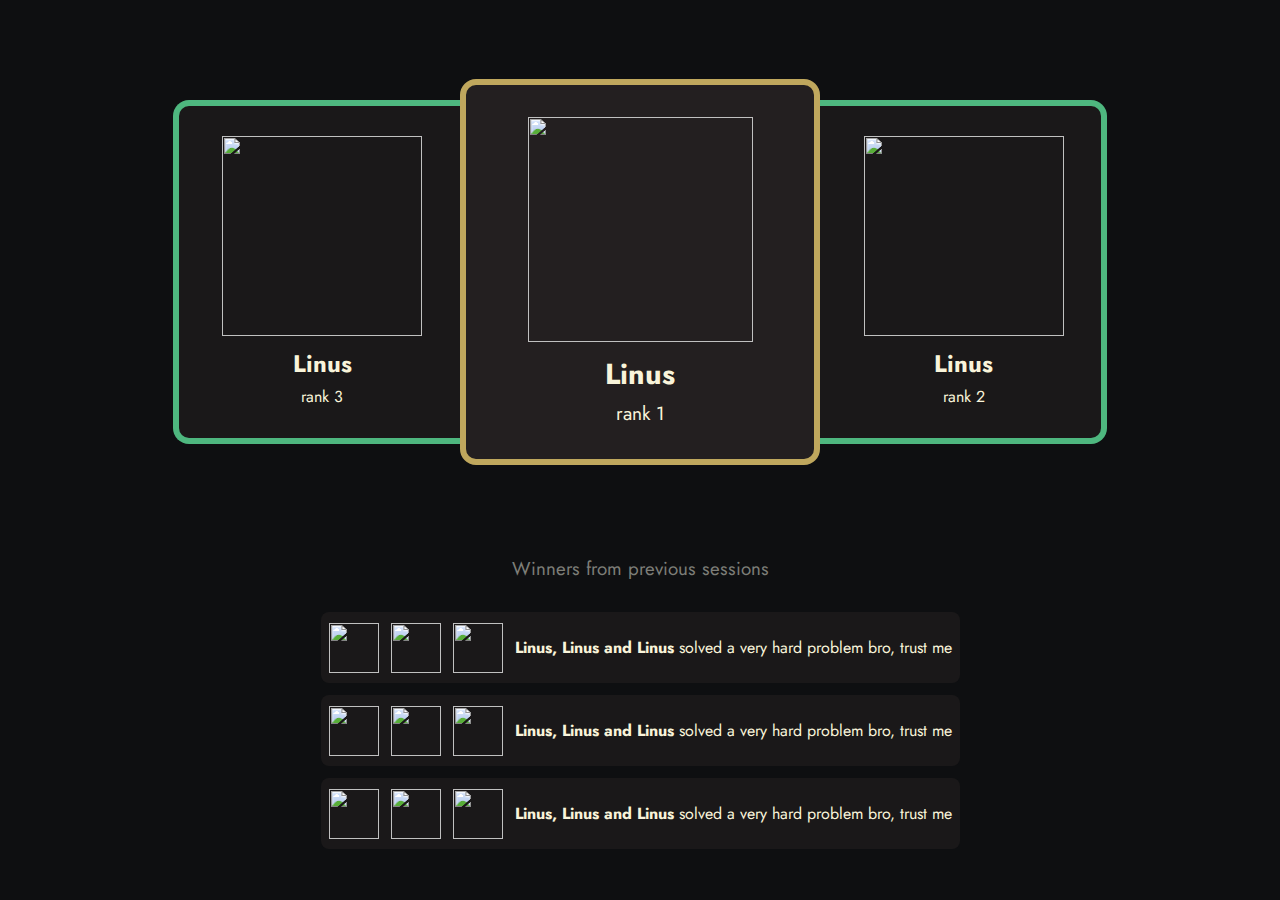
==== index.html @ 23b26b70 "Added previous winner cards" ====
<!DOCTYPE html>
<html lang="en">
<head>
    <meta charset="UTF-8">
    <meta name="viewport" content="width=device-width, initial-scale=1.0">
    <link rel="stylesheet" href="./hall-of-fame/styles.css">
    <!-- <link rel="stylesheet" href="./hall-of-fame/resp.css"> -->
    <title>Hall of Fame | NC Coding Club</title>
    <link rel="preconnect" href="https://fonts.googleapis.com">
    <link rel="preconnect" href="https://fonts.gstatic.com" crossorigin>
    <link href="https://fonts.googleapis.com/css2?family=Jost:ital,wght@0,100..900;1,100..900&display=swap" rel="stylesheet">
</head>
<body>
    <a href="./hall-of-fame/solution.html">
        <div class = "winners">
            <div class = "winner third">
                <img src="./hall-of-fame/sample-avatar.png" width="200" height="200">
                <h2>Linus</h2>
                <p>rank 3</p>
            </div>
        
            <div class = "winner first">
                <img src="./hall-of-fame/sample-avatar.png" width="225" height="225">
                <h2>Linus</h2>
                <p>rank 1</p>
            </div>
        
            <div class = "winner second">
                <img src="./hall-of-fame/sample-avatar.png" width="200" height="200">
                <h2>Linus</h2>
                <p>rank 2</p>
            </div>
        </div>
    </a>

    <h3>Winners from previous sessions</h3>

    <div class="prev-winners">
        <div class="prev-winner">
            <a href="./hall-of-fame/solution.html" target="_blank">
                <img src="./hall-of-fame/sample-avatar.png" width="50" height="50">
                <img src="./hall-of-fame/sample-avatar.png" width="50" height="50">
                <img src="./hall-of-fame/sample-avatar.png" width="50" height="50">
                <p><strong>Linus, Linus and Linus</strong> solved a very hard problem bro, trust me</p>
            </a>
        </div>
        <div class="prev-winner">
            <a href="./hall-of-fame/solution.html" target="_blank">
                <img src="./hall-of-fame/sample-avatar.png" width="50" height="50">
                <img src="./hall-of-fame/sample-avatar.png" width="50" height="50">
                <img src="./hall-of-fame/sample-avatar.png" width="50" height="50">
                <p><strong>Linus, Linus and Linus</strong> solved a very hard problem bro, trust me</p>
            </a>
        </div>
        <div class="prev-winner">
            <a href="./hall-of-fame/solution.html" target="_blank">
                <img src="./hall-of-fame/sample-avatar.png" width="50" height="50">
                <img src="./hall-of-fame/sample-avatar.png" width="50" height="50">
                <img src="./hall-of-fame/sample-avatar.png" width="50" height="50">
                <p><strong>Linus, Linus and Linus</strong> solved a very hard problem bro, trust me</p>
            </a>
        </div>
        <div></div>
        <div></div>
    </div>
</body>
</html>
---- hall-of-fame/styles.css ----
body {
    background-color: #0e0f11;
}

.winners {
    font-family: "Jost", Verdana, Tahoma, sans-serif;
    height: 400px;
    width: auto;
    color: #f9f4da;
    display: flex;
    justify-content: center;
    align-items: center;
    padding: 64px;
}

.winner {
    justify-content: center;
    text-align: center;
}

.first {
    width: 25%;
    border-radius: 16px;
    background-color: #231f20;
    padding: 32px;
    border: 6px solid #bfa75d;
    font-size: larger;
}

.winner h2,
.winner p {
    margin: 4px 0 0;
}

.third,
.second {
    background-color: #1a1819;
    width: 20%;
    padding: 30px;
    border: 6px solid #4eb77f;
}

.second {
    border-radius: 0 16px 16px 0;
    padding-right: 24px;
    border-left: none;
}

.third {
    border-radius: 16px 0 0 16px;
    padding-right: 24px;
    border-right: none;
}

a {
    text-decoration: none;
}

.prev-winner a {
    align-items: center;
    display: flex;
    color: #f9f4da;
    gap: 12px
}

h3 {
    text-align: center;
    color: #7d7e78;
    font-family: "Jost", Verdana, Tahoma, sans-serif;
    font-weight: 400;
}

.prev-winner {
    padding: 8px;
    background-color: #1a1819;
    border-radius: 8px;
    margin: 12px auto;
}

.prev-winners {
    display: table;
    margin: 4px auto;
    font-family: "Jost", Verdana, Tahoma, sans-serif;
}

img {max-width:100%;}
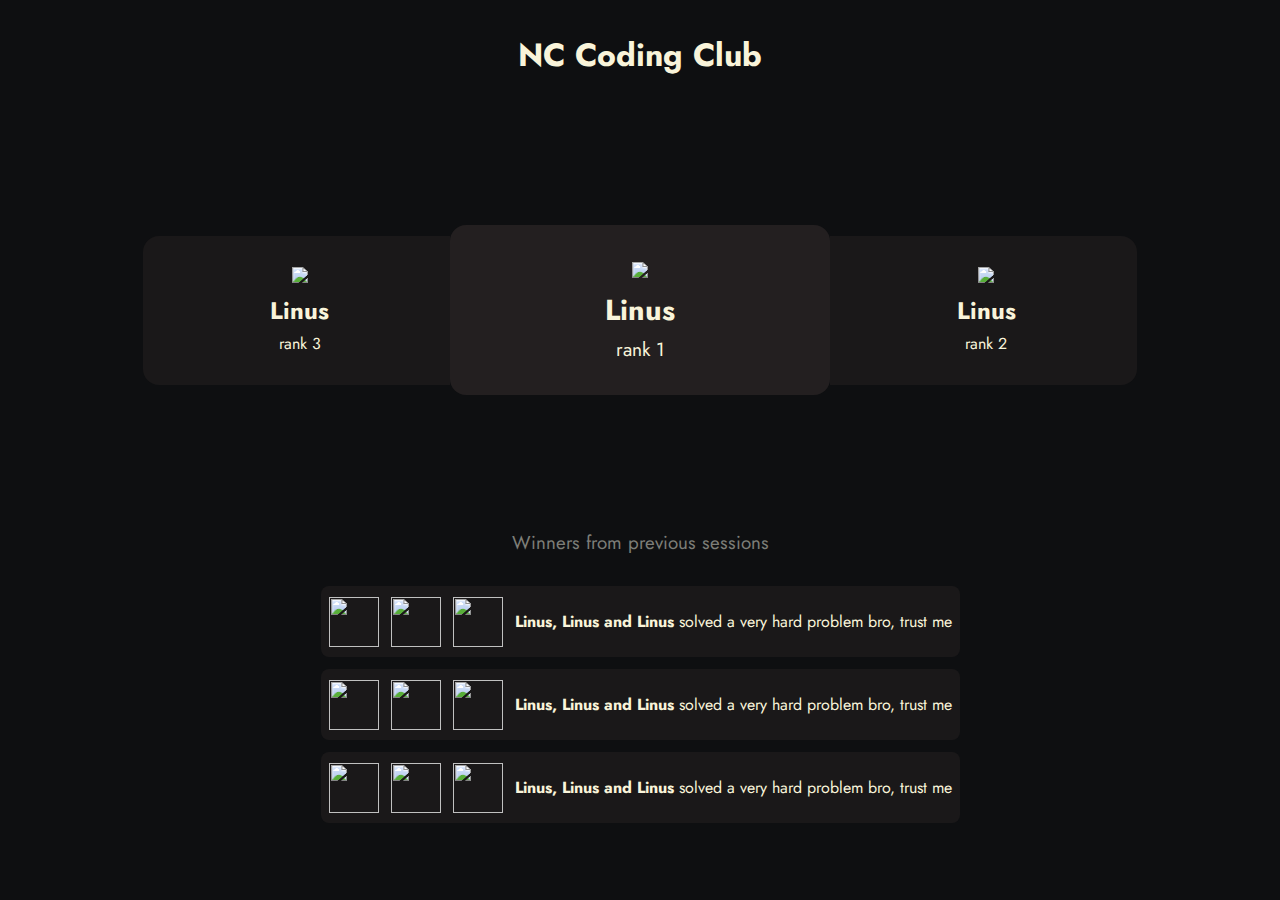
==== commit e68a6648: "Made layout phone friendly" ====
--- a/index.html
+++ b/index.html
@@ -11,22 +11,23 @@
     <link href="https://fonts.googleapis.com/css2?family=Jost:ital,wght@0,100..900;1,100..900&display=swap" rel="stylesheet">
 </head>
 <body>
+    <h1>NC Coding Club</h1>
     <a href="./hall-of-fame/solution.html">
         <div class = "winners">
             <div class = "winner third">
-                <img src="./hall-of-fame/sample-avatar.png" width="200" height="200">
+                <img src="./hall-of-fame/sample-avatar.png" width="auto" height="auto">
                 <h2>Linus</h2>
                 <p>rank 3</p>
             </div>
         
             <div class = "winner first">
-                <img src="./hall-of-fame/sample-avatar.png" width="225" height="225">
+                <img src="./hall-of-fame/sample-avatar.png" width="auto" height="auto">
                 <h2>Linus</h2>
                 <p>rank 1</p>
             </div>
         
             <div class = "winner second">
-                <img src="./hall-of-fame/sample-avatar.png" width="200" height="200">
+                <img src="./hall-of-fame/sample-avatar.png" width="auto" height="auto">
                 <h2>Linus</h2>
                 <p>rank 2</p>
             </div>
--- a/hall-of-fame/styles.css
+++ b/hall-of-fame/styles.css
@@ -1,5 +1,14 @@
 body {
     background-color: #0e0f11;
+}
+
+h1 {
+    font-family: "Jost", Verdana, Tahoma, sans-serif;
+    color: #f9f4da;
+    text-align: center;
+    font-weight: bolder;
+    font-size: xx-large;
+    margin-top: 32px;
 }
 
 .winners {
@@ -10,7 +19,7 @@
     display: flex;
     justify-content: center;
     align-items: center;
-    padding: 64px;
+    margin: 32px auto 18px;
 }
 
 .winner {
@@ -23,7 +32,7 @@
     border-radius: 16px;
     background-color: #231f20;
     padding: 32px;
-    border: 6px solid #bfa75d;
+    /* border: 6px solid #bfa75d; */
     font-size: larger;
 }
 
@@ -37,7 +46,7 @@
     background-color: #1a1819;
     width: 20%;
     padding: 30px;
-    border: 6px solid #4eb77f;
+    /* border: 6px solid #4eb77f; */
 }
 
 .second {
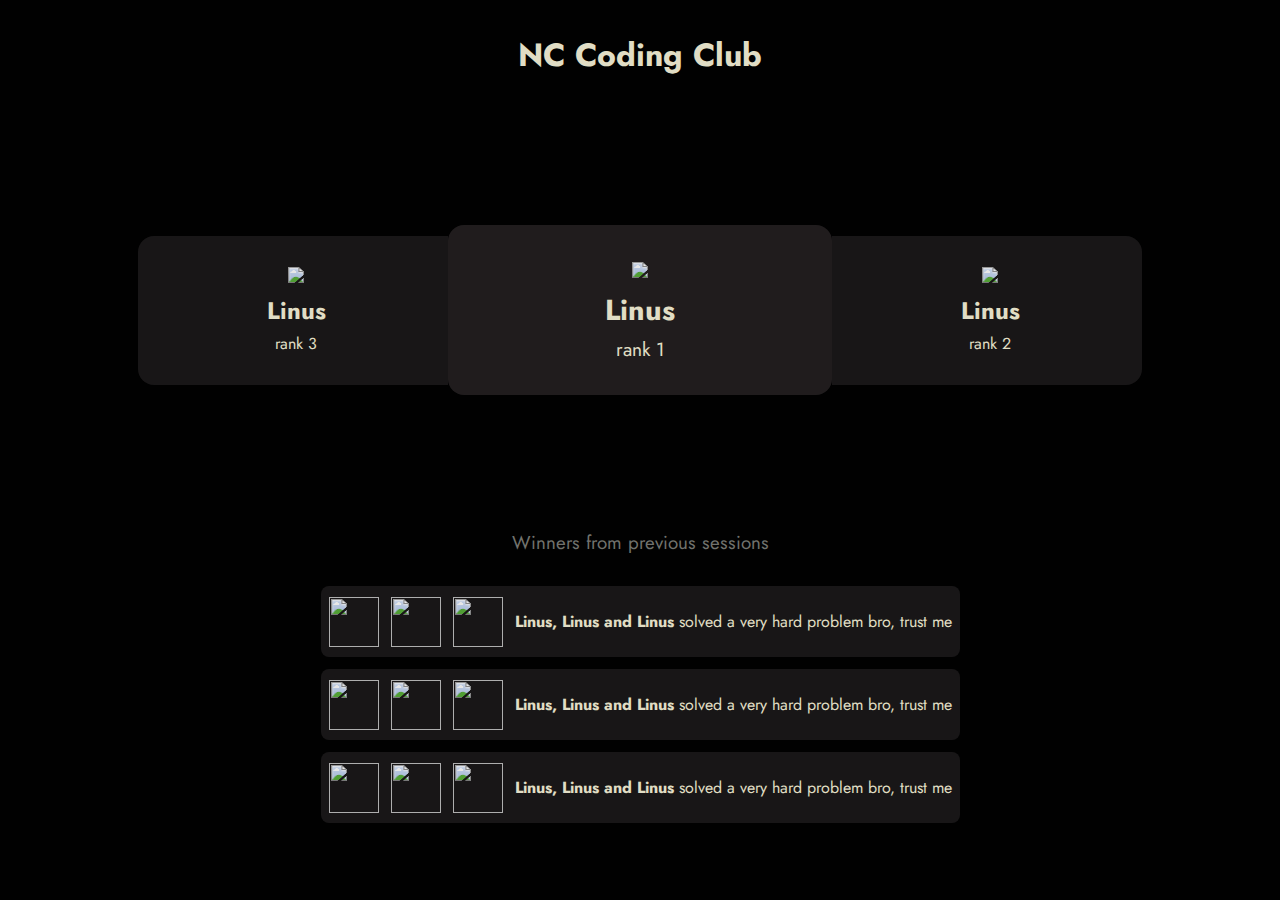
==== commit 0308f559: "Added background animation using p5.js Added p5.js script using cdn in index.html Added file sketch." ====
--- a/index.html
+++ b/index.html
@@ -1,68 +1,136 @@
 <!DOCTYPE html>
 <html lang="en">
-<head>
-    <meta charset="UTF-8">
-    <meta name="viewport" content="width=device-width, initial-scale=1.0">
-    <link rel="stylesheet" href="./hall-of-fame/styles.css">
+  <head>
+    <meta charset="UTF-8" />
+    <meta name="viewport" content="width=device-width, initial-scale=1.0" />
+    <link rel="stylesheet" href="./hall-of-fame/styles.css" />
     <!-- <link rel="stylesheet" href="./hall-of-fame/resp.css"> -->
     <title>Hall of Fame | NC Coding Club</title>
-    <link rel="preconnect" href="https://fonts.googleapis.com">
-    <link rel="preconnect" href="https://fonts.gstatic.com" crossorigin>
-    <link href="https://fonts.googleapis.com/css2?family=Jost:ital,wght@0,100..900;1,100..900&display=swap" rel="stylesheet">
-</head>
-<body>
-    <h1>NC Coding Club</h1>
-    <a href="./hall-of-fame/solution.html">
-        <div class = "winners">
-            <div class = "winner third">
-                <img src="./hall-of-fame/sample-avatar.png" width="auto" height="auto">
-                <h2>Linus</h2>
-                <p>rank 3</p>
-            </div>
-        
-            <div class = "winner first">
-                <img src="./hall-of-fame/sample-avatar.png" width="auto" height="auto">
-                <h2>Linus</h2>
-                <p>rank 1</p>
-            </div>
-        
-            <div class = "winner second">
-                <img src="./hall-of-fame/sample-avatar.png" width="auto" height="auto">
-                <h2>Linus</h2>
-                <p>rank 2</p>
-            </div>
+    <link rel="preconnect" href="https://fonts.googleapis.com" />
+    <link rel="preconnect" href="https://fonts.gstatic.com" crossorigin />
+    <link
+      href="https://fonts.googleapis.com/css2?family=Jost:ital,wght@0,100..900;1,100..900&display=swap"
+      rel="stylesheet"
+    />
+    <script src="https://cdnjs.cloudflare.com/ajax/libs/p5.js/1.9.4/p5.min.js"></script>
+  </head>
+  <body id="body">
+    <div class="outer">
+      <h1>NC Coding Club</h1>
+      <div class="winners">
+        <div class="winner third">
+          <a class="no-decor" href="./hall-of-fame/solution.html">
+            <img
+              src="./hall-of-fame/sample-avatar.png"
+              width="auto"
+              height="auto"
+            />
+            <h2>Linus</h2>
+            <p>rank 3</p>
+          </a>
         </div>
-    </a>
 
-    <h3>Winners from previous sessions</h3>
+        <div class="winner first">
+          <a class="no-decor" href="./hall-of-fame/solution.html">
+            <img
+              src="./hall-of-fame/sample-avatar.png"
+              width="auto"
+              height="auto"
+            />
+            <h2>Linus</h2>
+            <p>rank 1</p>
+          </a>
+        </div>
 
-    <div class="prev-winners">
+        <div class="winner second">
+          <a class="no-decor" href="./hall-of-fame/solution.html">
+            <img
+              src="./hall-of-fame/sample-avatar.png"
+              width="auto"
+              height="auto"
+            />
+            <h2>Linus</h2>
+            <p>rank 2</p>
+          </a>
+        </div>
+      </div>
+
+      <h3>Winners from previous sessions</h3>
+
+      <div class="prev-winners">
         <div class="prev-winner">
-            <a href="./hall-of-fame/solution.html" target="_blank">
-                <img src="./hall-of-fame/sample-avatar.png" width="50" height="50">
-                <img src="./hall-of-fame/sample-avatar.png" width="50" height="50">
-                <img src="./hall-of-fame/sample-avatar.png" width="50" height="50">
-                <p><strong>Linus, Linus and Linus</strong> solved a very hard problem bro, trust me</p>
-            </a>
+          <a href="./hall-of-fame/solution.html" target="_blank">
+            <img
+              src="./hall-of-fame/sample-avatar.png"
+              width="50"
+              height="50"
+            />
+            <img
+              src="./hall-of-fame/sample-avatar.png"
+              width="50"
+              height="50"
+            />
+            <img
+              src="./hall-of-fame/sample-avatar.png"
+              width="50"
+              height="50"
+            />
+            <p>
+              <strong>Linus, Linus and Linus</strong> solved a very hard problem
+              bro, trust me
+            </p>
+          </a>
         </div>
         <div class="prev-winner">
-            <a href="./hall-of-fame/solution.html" target="_blank">
-                <img src="./hall-of-fame/sample-avatar.png" width="50" height="50">
-                <img src="./hall-of-fame/sample-avatar.png" width="50" height="50">
-                <img src="./hall-of-fame/sample-avatar.png" width="50" height="50">
-                <p><strong>Linus, Linus and Linus</strong> solved a very hard problem bro, trust me</p>
-            </a>
+          <a href="./hall-of-fame/solution.html" target="_blank">
+            <img
+              src="./hall-of-fame/sample-avatar.png"
+              width="50"
+              height="50"
+            />
+            <img
+              src="./hall-of-fame/sample-avatar.png"
+              width="50"
+              height="50"
+            />
+            <img
+              src="./hall-of-fame/sample-avatar.png"
+              width="50"
+              height="50"
+            />
+            <p>
+              <strong>Linus, Linus and Linus</strong> solved a very hard problem
+              bro, trust me
+            </p>
+          </a>
         </div>
         <div class="prev-winner">
-            <a href="./hall-of-fame/solution.html" target="_blank">
-                <img src="./hall-of-fame/sample-avatar.png" width="50" height="50">
-                <img src="./hall-of-fame/sample-avatar.png" width="50" height="50">
-                <img src="./hall-of-fame/sample-avatar.png" width="50" height="50">
-                <p><strong>Linus, Linus and Linus</strong> solved a very hard problem bro, trust me</p>
-            </a>
+          <a href="./hall-of-fame/solution.html" target="_blank">
+            <img
+              src="./hall-of-fame/sample-avatar.png"
+              width="50"
+              height="50"
+            />
+            <img
+              src="./hall-of-fame/sample-avatar.png"
+              width="50"
+              height="50"
+            />
+            <img
+              src="./hall-of-fame/sample-avatar.png"
+              width="50"
+              height="50"
+            />
+            <p>
+              <strong>Linus, Linus and Linus</strong> solved a very hard problem
+              bro, trust me
+            </p>
+          </a>
         </div>
         <div></div>
         <div></div>
+      </div>
     </div>
-</body>
-</html>+    <script src="./hall-of-fame/sketch.js"></script>
+  </body>
+</html>
--- a/hall-of-fame/styles.css
+++ b/hall-of-fame/styles.css
@@ -1,5 +1,16 @@
 body {
     background-color: #0e0f11;
+}
+
+.outer {
+    background-color: black;
+    opacity: 0.9;
+    position: fixed;
+    top: 0;
+    left: 0;
+    width: 100%;
+    height: 100%;
+
 }
 
 h1 {
@@ -20,7 +31,9 @@
     justify-content: center;
     align-items: center;
     margin: 32px auto 18px;
+    padding: 0;
 }
+
 
 .winner {
     justify-content: center;
@@ -61,8 +74,11 @@
     border-right: none;
 }
 
-a {
-    text-decoration: none;
+
+a,
+.no-decor {
+    text-decoration: none!important;
+    color: inherit;
 }
 
 .prev-winner a {
@@ -92,4 +108,7 @@
     font-family: "Jost", Verdana, Tahoma, sans-serif;
 }
 
-img {max-width:100%;}+img {max-width:100%;}
+
+
+
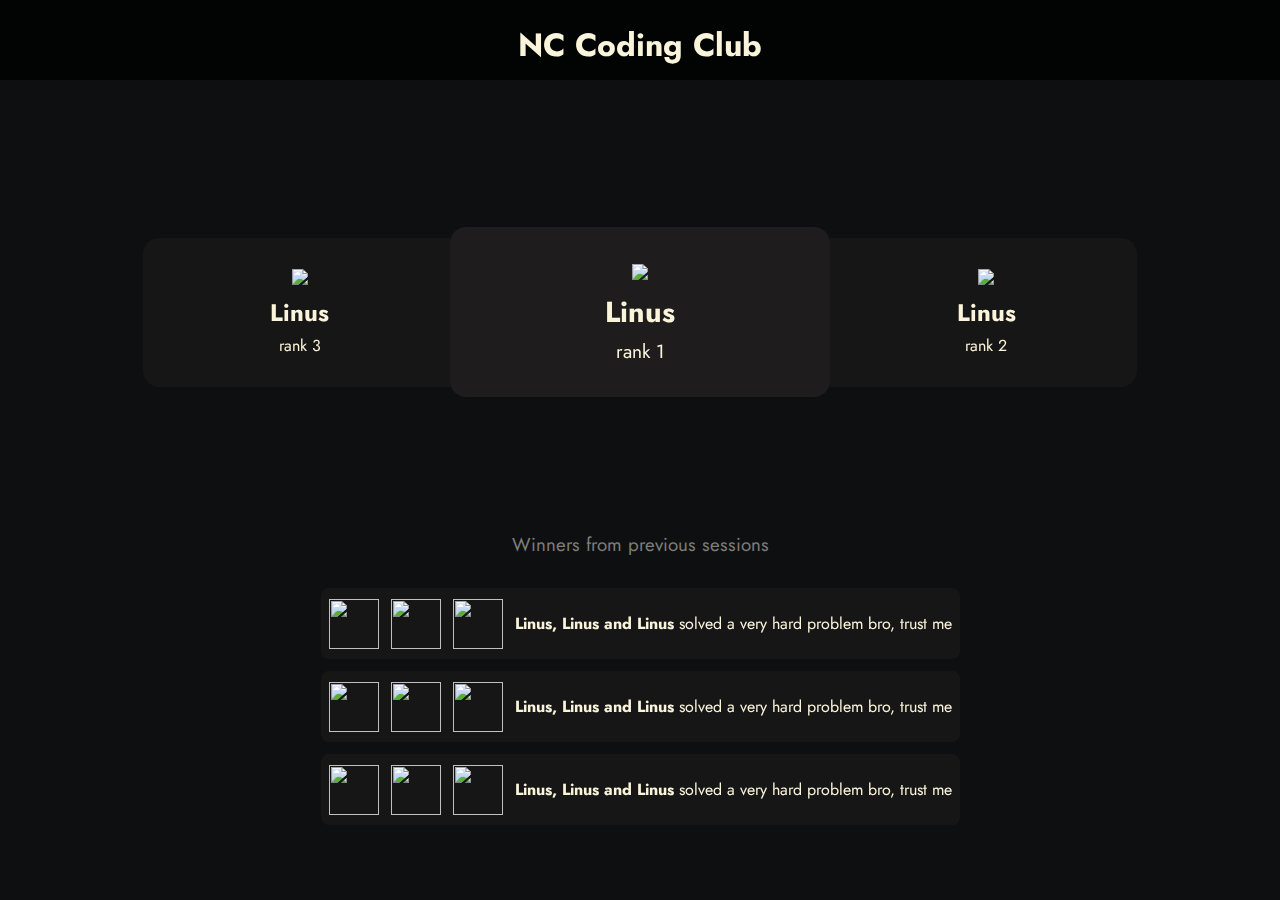
==== commit 4634e27f: "Added blur to winner cards" ====
--- a/index.html
+++ b/index.html
@@ -14,9 +14,11 @@
     />
     <script src="https://cdnjs.cloudflare.com/ajax/libs/p5.js/1.9.4/p5.min.js"></script>
   </head>
-  <body id="body">
+  <body>
+    <div id="title">
+      <h1>NC Coding Club</h1>
+    </div>
     <div class="outer">
-      <h1>NC Coding Club</h1>
       <div class="winners">
         <div class="winner third">
           <a class="no-decor" href="./hall-of-fame/solution.html">
--- a/hall-of-fame/styles.css
+++ b/hall-of-fame/styles.css
@@ -3,15 +3,26 @@
 }
 
 .outer {
-    background-color: black;
-    opacity: 0.9;
+    position: relative;
+    top: 80px;
+}
+
+
+#title {
+    background-color: rgba(0,0,0,0.8);
     position: fixed;
+    display: flex;
+    justify-content: center;
     top: 0;
     left: 0;
     width: 100%;
-    height: 100%;
+    height: 80px;
+    align-items: center;
+    z-index: 1;
+    backdrop-filter: blur(5px);
 
 }
+
 
 h1 {
     font-family: "Jost", Verdana, Tahoma, sans-serif;
@@ -32,18 +43,20 @@
     align-items: center;
     margin: 32px auto 18px;
     padding: 0;
-}
+ }
 
 
 .winner {
     justify-content: center;
     text-align: center;
+    backdrop-filter: blur(5px);
 }
+
 
 .first {
     width: 25%;
     border-radius: 16px;
-    background-color: #231f20;
+    background-color: rgb(35, 31, 32, 0.8);
     padding: 32px;
     /* border: 6px solid #bfa75d; */
     font-size: larger;
@@ -56,7 +69,7 @@
 
 .third,
 .second {
-    background-color: #1a1819;
+    background-color: rgb(26, 24, 25, 0.8);
     width: 20%;
     padding: 30px;
     /* border: 6px solid #4eb77f; */
@@ -97,9 +110,10 @@
 
 .prev-winner {
     padding: 8px;
-    background-color: #1a1819;
+    background-color: rgb(26, 24, 25, 0.8);
     border-radius: 8px;
     margin: 12px auto;
+    backdrop-filter: blur(5px);
 }
 
 .prev-winners {
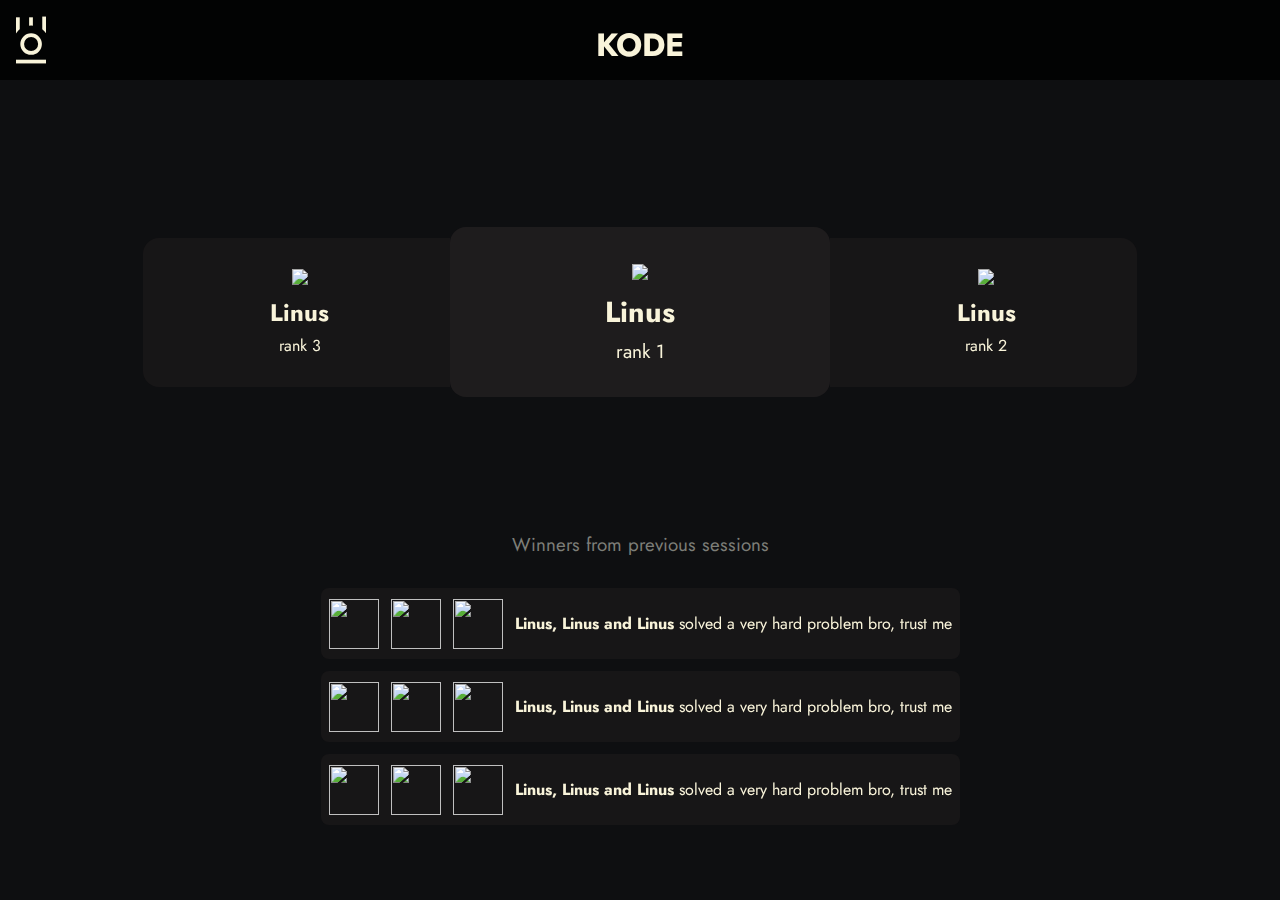
==== commit 1343f5be: "Added logo and changed name from NC coding to KODE" ====
--- a/index.html
+++ b/index.html
@@ -5,7 +5,7 @@
     <meta name="viewport" content="width=device-width, initial-scale=1.0" />
     <link rel="stylesheet" href="./hall-of-fame/styles.css" />
     <!-- <link rel="stylesheet" href="./hall-of-fame/resp.css"> -->
-    <title>Hall of Fame | NC Coding Club</title>
+    <title>KODE Hall of Fame</title>
     <link rel="preconnect" href="https://fonts.googleapis.com" />
     <link rel="preconnect" href="https://fonts.gstatic.com" crossorigin />
     <link
@@ -16,7 +16,19 @@
   </head>
   <body>
     <div id="title">
-      <h1>NC Coding Club</h1>
+    <svg id="logo" width="30" height="48" viewBox="0 0 160 250" fill="none" xmlns="http://www.w3.org/2000/svg">
+        <mask id="mask0_0_1" style="mask-type:alpha" maskUnits="userSpaceOnUse" x="-92" y="-58" width="344" height="393">
+        <path fill-rule="evenodd" clip-rule="evenodd" d="M252 -58H-92V335H252V-58ZM80.5 245C134.9 245 179 200.9 179 146.5C179 92.0999 134.9 48 80.5 48C26.1 48 -18 92.0999 -18 146.5C-18 200.9 26.1 245 80.5 245Z" fill="#D9D9D9"/>
+        </mask>
+        <g mask="url(#mask0_0_1)">
+        <line x1="10" y1="120" x2="10" y2="4" stroke="#E3E3E3" stroke-width="20"/>
+        <line x1="80" y1="53" x2="80" y2="4" stroke="#E3E3E3" stroke-width="20"/>
+        <line x1="150" y1="116" x2="150" stroke="#E3E3E3" stroke-width="20"/>
+        </g>
+        <line y1="240" x2="160" y2="240" stroke="#E3E3E3" stroke-width="20"/>
+        <circle cx="80.5" cy="146.5" r="47.5" stroke="#E3E3E3" stroke-width="20"/>
+    </svg>
+      <h1>KODE</h1>
     </div>
     <div class="outer">
       <div class="winners">
--- a/hall-of-fame/styles.css
+++ b/hall-of-fame/styles.css
@@ -1,5 +1,22 @@
 body {
     background-color: #0e0f11;
+}
+
+#logo {
+    padding: 16px;
+    position: absolute;
+    top: 0;
+    left: 0;
+
+
+}
+
+#logo line {
+    stroke: #f9f4da;
+}
+
+#logo circle {
+    stroke: #f9f4da;
 }
 
 .outer {
